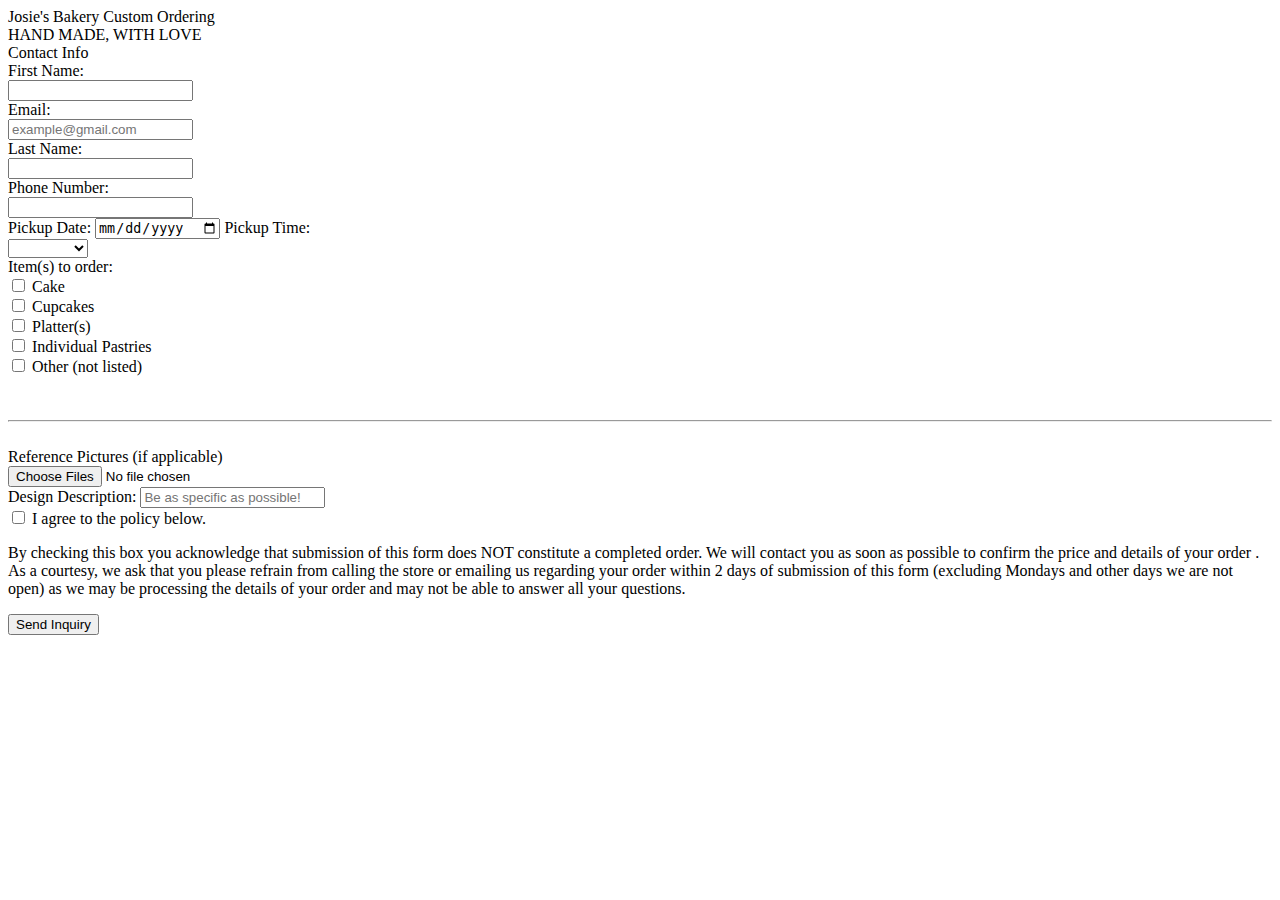
==== templates/index.html @ 962036ac "Add files via upload" ====
<!DOCTYPE html>

<html>

<header>
  <link rel="stylesheet" href="../static/form.css">
  <link rel="stylesheet" href="https://fonts.googleapis.com/css?family=Sacramento">
  <link rel="stylesheet" href="https://fonts.googleapis.com/css?family=Judson">
</header>

<body>

  <div class="title">Josie's Bakery Custom Ordering</div>
  <div class="subtitle">HAND MADE, WITH LOVE</div>

  <div class="bodyContainer">

    <div class="formColumn">
      <form action="/received" method="post">

        <div class="labelRow" id="contactInfoLabel">
          <div class="optionsLabel">Contact Info</div>
        </div>

        <!-- First Row == F&L Name, Email, Phone -->
        <div class="nameInputRow">
          <div class="childColumn" id="fNameColumn">
            <label class="inputLabel">First Name:</label><br>
            <input type="text" class="infoInput" id="firstName" name="firstName" value="" required><br>
            <label class="inputLabel">Email:</label><br>
            <input type="email" class="infoInput" id="emailLabel" name="emailInput" value=""
              placeholder="example@gmail.com" required>
          </div>

          <div class="childColumn" id="lNameColumn">
            <label class="inputLabel">Last Name:</label><br>
            <input type="text" class="infoInput" id="lastName" name="lastName" value="" required><br>
            <label class="inputLabel">Phone Number:</label><br>
            <input type="tel" class="infoInput" id="phoneInput" name="phoneInput" value="" required>
          </div>
        </div>


        <!-- Second Row == Pickup Date & Time & options selection -->
        <div class="date-itemsInputRow">

          <!-- Left Column -->
          <div class="childColumn" id="dateColumn">
            <label class="inputLabel">Pickup Date:</label>
            <input type="date" class="infoInput" id="dateInput" name="dateInput" value="" onChange="checkTimes()"
              required>

            <label class="inputLabel">Pickup Time:</label><br>
            <select type="select" class="infoInput" id="timeInput" value="" name="timeInput" required>
              <option value=""> </option>
              <option class="options" value="900am" id="900am" name="900am">9:00 AM</option>
              <option class="options" value="930am" id="930am" name="930am">9:30 AM</option>
              <option class="options" value="1000am" id="1000am" name="1000am">10:00 AM</option>
              <option class="options" value="1030am" id="1030am" name="1030am">10:30 AM</option>
              <option class="options" value="1100am" id="1100am" name="1100am">11:00 AM</option>
              <option class="options" value="1130am" id="1130am" name="1130am">11:30 AM</option>
              <option class="options" value="1200pm" id="1200pm" name="1200pm">12:00 PM</option>
              <option class="options" value="1230pm" id="1230pm" name="1230pm">12:30 PM</option>
              <option class="options" value="100pm" id="100pm" name="100pm">1:00 PM</option>
              <option class="options" value="130pm" id="130pm" name="130pm">1:30 PM</option>
              <option class="options" value="200pm" id="200pm" name="200pm">2:00 PM</option>
              <option class="options" value="230pm" id="230pm" name="230pm">2:30 PM</option>
              <option class="options" value="300pm" id="300pm" name="300pm">3:00 PM</option>
              <option class="options" value="330pm" id="330pm" name="330pm">3:30 PM</option>
              <option class="options" value="400pm" id="400pm" name="400pm">4:00 PM</option>
              <option class="options" value="430pm" id="430pm" name="430pm">4:30 PM</option>
              <option class="options" value="500pm" id="500pm" name="500pm">5:00 PM</option>
              <option class="options" value="530pm" id="530pm" name="530pm">5:30 PM</option>
              <option class="options" value="600pm" id="600pm" name="600pm">6:00 PM</option>
              <option class="options" value="630pm" id="630pm" name="630pm">6:30 PM</option>
              <option class="options" value="700pm" id="700pm" name="700pm">7:00 PM</option>
              <option class="options" value="730pm" id="730pm" name="730pm">7:30 PM</option>
            </select>

            <script type="text/javascript">

              // Code for restricting the date people can choose 
              // --> Doesn't allow booking within 3 days
              // --> Blocks out days in the past

              var today = new Date();
              var dd = today.getDate() + 4; //add 4 days so people can't place custom orders witin 3 days
              var mm = today.getMonth() + 1;
              var yyyy = today.getFullYear();

              // Checks that mm & dd are valid inputs to dateInput
              function mmddToString() {
                if (dd < 10) {dd = '0' + dd;}
                else {dd.toString();}
                if (mm < 10) {mm = '0' + mm;}
                else {mm.toString();}
              }

              mmddToString();

              // Make sure today + 4 is a valid day
              // --> Not "Sept 31st", "Feb 29th" etc . . .
              lom31 = ['01', '03', '05', '07', '10', '12'];
              lom30 = ['04', '06', '09', '11'];
              
              if ((lom31.includes(mm) && dd > 31) || (lom30.includes(mm) && dd > 30)) {

                // Convert mm and dd back to decimal (int)
                mm = parseInt(mm);
                dd = parseInt(dd);

                // Find how many days over
                diff = 30 - dd;

                // Check if mm + 1 is 13 (Jan) 
                // --> If yes: mm -> 0
                if ((mm + 1) == 13) {mm = 0;}
                // --> If no: mm -> mm + 1
                else {mm = mm + 1;}

                // Set the day to the correct day based on the difference & make diff positive
                dd = diff * -1;

                // Reset mm & dd to strings
                mmddToString();
              }

              // CHECK FOR FEBRUARY EDGE CASE !!!


              today = yyyy + '-' + mm + '-' + dd;
              document.getElementById("dateInput").setAttribute("min", today);

              // Function that updates the options for time based on the selected day of the week
              function checkTimes() {

                // Get the currently selected value of dayOfWeek
                var selectedDate = document.getElementById("dateInput").valueAsDate;
                var thisDate = new Date(selectedDate);
                var dow = thisDate.getDay();

                // Check if Monday is selected
                if (dow == 0) {
                  document.getElementById("dateInput").value = null;
                  alert("We are closed on Mondays :(")
                }
                // Lists of the off hours for each day/range of days 
                var tues_weds_thurs_off_hours = ['900am', '930am', '600pm', '630pm', '700pm', '730pm'];
                var fri_sat_off_hours = ['900am', '930am'];
                var sun_off_hours = ['500pm', '530pm', '600pm', '630pm', '700pm', '730pm'];

                // List of all the possible times 
                var timeOffPossibilities = ['900am', '930am', '1000am', '1030am', '1100am', '1130am', '1200pm', '1230pm', '100pm', '130pm', '200pm', '230pm', '300pm', '400pm', '430pm', '500pm', '530pm', '600pm', '630pm', '700pm', '730pm'];

                // Call the setDisabled function based on the currently selected day in dayOfWeek
                if (dow == 6) {setDisabled(sun_off_hours);}
                else if (dow >= 1 && dow < 4) {setDisabled(tues_weds_thurs_off_hours);}
                else if (dow >= 4 && dow <= 5) {setDisabled(fri_sat_off_hours);}


                // Takes in a list of times to be disabled 
                // --> Disables those times in the timeInput
                // --> Enables all other times in the timeInput 
                function setDisabled(dayOffHoursList) {
                  for (var i = 0; i < timeOffPossibilities.length; i++) {
                    thisTime = document.getElementById(timeOffPossibilities[i]);
                    if (dayOffHoursList.includes(timeOffPossibilities[i])) {
                      thisTime.disabled = true;
                    }
                    else {thisTime.disabled = false;}
                  }
                }
              }

              // Calls checkTimes the first time the script runs to initialize
              checkTimes();

            </script>
          </div>

          <!-- Right Column -->
          <div class="childColumn" id="itemsSelectionColumn">
            <label class="inputLabel" id="itemsToOrderLabel">Item(s) to order:</label><br>
            <!-- Cake option -->
            <input type="checkbox" class="typeOption" id="cakeOption" value="on" name="orderCake"
              onchange="updateOptions(0)">
            <label class="typeOptionLabel">Cake</label><br>
            <!-- Cupcake option -->
            <input type="checkbox" class="typeOption" id="cupcakeOption" value="on" name="orderCupcakes"
              onchange="updateOptions(1)">
            <label class="typeOptionLabel">Cupcakes</label><br>
            <!-- Platter option -->
            <input type="checkbox" class="typeOption" id="platterOption" value="on" name="orderPlatters"
              onchange="updateOptions(2)">
            <label class="typeOptionLabel">Platter(s)</label><br>
            <!-- Pastries option -->
            <input type="checkbox" class="typeOption" id="pastriesOption" value="on" name="orderPastries"
              onchange="updateOptions(3)">
            <label class="typeOptionLabel">Individual Pastries</label><br>
            <!-- Other option -->
            <input type="checkbox" class="typeOption" id="otherOption" value="on" name="orderOther"
              onchange="updateOptions(4)">
            <label class="typeOptionLabel">Other (not listed)</label><br><br>
          </div>

        </div>


        <!-- Cake Options -->
        <div class="labelRow" id="cakeLabelRow">
          <div class="optionsLabel" id="cakeOptionsLabel">Cake Options</div>
        </div>
        <div class="optionsRow" id="cakeOptionsRow">
          <!-- Break cake options row into two columns -->

          <!-- Left Column -->
          <div class="childColumn" name="cakeLeftColumn" id="cakeLeftColumn">
            <label class="inputLabel" id="cakeSizeLabel">Cake Size</label><br>
            <select class="typeSelect" id="cakeSize" value="" name="cakeSize">
              <option value=""> </option>
              <option class="options" value="6_inch" id="6_inch">6 inch</option>
              <option class="options" value="7_inch" id="7_inch">7 inch</option>
              <option class="options" value="8_inch" id="8_inch">8 inch</option>
              <option class="options" value="9_inch" id="9_inch">9 inch</option>
              <option class="options" value="10_inch" id="10_inch">10 inch</option>
              <option class="options" value="11_inch" id="11_inch">11 inch</option>
              <option class="options" value="12_inch" id="12_inch">12 inch</option>
              <option class="options" value="customSize" id="customSize">Other/Tiered</option>
              <option class="options" value="unsure" id="unsure">Unsure</option>
            </select><br>

            <label class="inputLabel" id="servingCountLabel">Number of Servings</label><br>
            <input type="number" class="infoInput" id="servingCount" name="servingCount" value=""><br>

            <label class="inputLabel" id="outsideBCFlavor">Outer Buttercream</label><br>
            <select class="typeSelect" id="outsideBCFlavor" name="bcOutside">
              <option value=""> </option>
              <option class="options" value="bcOVanilla" id="bcOVanilla">Vanilla</option>
              <option class="options" value="bcOChocolate" id="bcOChocolate">Chocolate</option>
              <option class="options" value="bcOCreamCheese" id="bcOCreamCheese">Cream Cheese</option>
              <option class="options" value="bcOStrawberry" id="bcOStrawberry">Strawberry</option>
              <option class="options" value="bcORaspberry" id="bcORaspberry">Raspberry</option>
              <option class="options" value="bcOLemon" id="bcOLemon">Lemon</option>
              <option class="options" value="bcOCoconut" id="bcOCoconut">Coconut</option>
              <option class="options" value="bcOAlmond" id="bcOAlmond">Almond</option>
              <option class="options" value="bcONutella" id="bcONutella">Nutella</option>
              <option class="options" value="bcOPeanutButter" id="bcOPeanutButter">Peanut Butter</option>
              <option class="options" value="bcOOreo" id="bcOOreo">Oreo</option>
              <option class="options" value="bcOCaramel" id="bcOCaramel">Caramel</option>
              <option class="options" value="bcOCaramelMacc" id="bcOCaramelMacc">Caramel Macchiato</option>
              <option class="options" value="bcOCookieButter" id="bcOCookieButter">Cookie Butter</option>
              <option class="options" value="bcOCannCC" id="bcOCannCC">Cannoli WITH Choc. Chips</option>
              <option class="options" value="bcOCannPL" id="bcOCannPL">Cannoli NO Choc. Chips</option>
              <option class="options" value="bcOFontant" id="bcOFondant">Fondant (Covered)</option>
              <option class="options" value="bcOOther" id="bcOOther">Other/Not Listed</option>
            </select>
          </div>

          <!-- Right Column -->
          <div class="childColumn" name="cakeRightColumn" id="cakeRightColumn">
            <label class="inputLabel" id="cakeFlavorLabel">Cake Flavor</label><br>
            <select class="typeSelect" id="cakeFlavor" name="ckFlavor">
              <option value=""> </option>
              <option class="options" value="ckWhite" id="ckWhite">White</option>
              <option class="options" value="ckYellow" id="ckYellow">Yellow</option>
              <option class="options" value="ckChocolate" id="ckChocolate">Chocolate</option>
              <option class="options" value="ckRedVelvet" id="ckRedVelvet">Red Velvet</option>
              <option class="options" value="ckFunfetti" id="ckFunfetti">Funfetti</option>
              <option class="options" value="ckCarrot" id="ckCarrot">Carrot</option>
              <option class="options" value="ckSpice" id="ckSpice">Spice</option>
              <option class="options" value="ckMarble" id="ckMarble">Marble</option>
            </select><br>

            <label class="inputLabel" id="bcFillingLabel">Filling Flavor</label><br>
            <select class="typeSelect" id="bcFilling" name="ckFilling">
              <option value=""> </option>
              <option class="options" value="bcFVanilla" id="bcFVanilla">Vanilla</option>
              <option class="options" value="bcFChocolate" id="bcFChocolate">Chocolate</option>
              <option class="options" value="bcFCreamCheese" id="bcFCreamCheese">Cream Cheese</option>
              <option class="options" value="bcFStrawberry" id="bcFStrawberry">Strawberry</option>
              <option class="options" value="bcFRaspberry" id="bcFRaspberry">Raspberry</option>
              <option class="options" value="bcFLemon" id="bcFLemon">Lemon</option>
              <option class="options" value="bcFCoconut" id="bcFCoconut">Coconut</option>
              <option class="options" value="bcFAlmond" id="bcFAlmond">Almond</option>
              <option class="options" value="bcFNutella" id="bcFNutella">Nutella</option>
              <option class="options" value="bcFPeanutButter" id="bcFPeanutButter">Peanut Butter</option>
              <option class="options" value="bcFOreo" id="bcFOreo">Oreo</option>
              <option class="options" value="bcFCaramel" id="bcFCaramel">Caramel</option>
              <option class="options" value="bcFCaramelMacc" id="bcFCaramelMacc">Caramel Macchiato</option>
              <option class="options" value="bcFCookieButter" id="bcFCookieButter">Cookie Butter</option>
              <option class="options" value="bcFCannCC" id="bcFCannCC">Cannoli WITH Choc. Chips</option>
              <option class="options" value="bcFCannPL" id="bcFCannPL">Cannoli NO Choc. Chips</option>
              <option class="options" value="bcFOther" id="bcFOther">Other/Not Listed</option>
            </select><br>

            <label class="inputLabel" id="messageInputLabel">Message (Writing)</label>
            <input type="text" class="infoInput" placeholder='"Happy Birthday John"' name="message" value="">
          </div>
        </div>


        <!-- Cupcake Options -->
        <div class="labelRow" id="cupcakeLabelRow">
          <div class="optionsLabel" id="cupcakeOptionsLabel">Cupcake Options</div>
        </div>
        <div class="optionsRow" id="cupcakeOptionsRow">

          <!-- Left Column -->
          <div class="childColumn" id="cupcakeLeftColumn">

            <!-- Cupcake flavor(s) selection -->
            <label class="inputLabel" id="cupcakeFlavorLabel">Cupcake Flavors [count]</label><br>

            <input type="number" class="ccTypeOption" value="" id="ccWhite" name="ccWhite">
            <label class="typeOptionLabel" id="ccWhiteLabel">White</label><br>

            <input type="number" class="ccTypeOption" value="" id="ccYellow" name="ccYellow">
            <label class="typeOptionLabel" id="ccYellowLabel">Yellow</label><br>

            <input type="number" class="ccTypeOption" value="" id="ccChocolate" name="ccChocolate">
            <label class="typeOptionLabel" id="ccChocolateLabel">Chocolate</label><br>

            <input type="number" class="ccTypeOption" value="" id="ccRedVelvet" name="ccRedVelvet">
            <label class="typeOptionLabel" id="ccRedVelvetLabel">Red Velvet</label><br>

            <input type="number" class="ccTypeOption" value="" id="ccFunfetti" name="ccFunfetti">
            <label class="typeOptionLabel" id="ccFunfettiLabel">Funfetti</label><br>

            <input type="number" class="ccTypeOption" value="" id="ccCarrot" name="ccCarrot">
            <label class="typeOptionLabel" id="ccCarrotLabel">Carrot</label><br>

            <input type="number" class="ccTypeOption" value="" id="ccSpice" name="ccSpice">
            <label class="typeOptionLabel" id="ccSpiceLabel">Spice</label><br>

          </div>

          <!-- Right Column -->
          <div class="childColumn" id="cupcakeRightColumn">

            <!-- Selection -->
            <label class="inputLabel" id="ccSelectionLabel">Type/Size:</label><br>

            <input type="number" class="ccTypeOption" id="ccMini" name="ccMini">
            <label class="typeOptionLabel" value="" id="ccWhiteLabel">Mini (pre-order only)</label><br>

            <input type="number" class="ccTypeOption" id="ccStandard" name="ccStardard">
            <label class="typeOptionLabel" value="" id="ccStandard">Standard</label><br>

            <label class="inputLabel" id="ccDescLabel">Buttercream Flavor(s)</label>
            <input type="text" class="infoInput" id="ccButtercreamDesc" placeholder='Ex. "6x vanilla & 6x chocolate"'
              name="ccButtercream">
          </div>
        </div>


        <!-- Platter Options -->
        <div class="labelRow" id="platterLabelRow">
          <label class="optionsLabel" id="platterOptionsLabel">Platter Options</label>
        </div>
        <div class="optionsRow" id="platterOptionsRow">
          <!-- Left Column -->
          <div class="childColumn" id="plattersLeftColumn">
            <label class="inputLabel" id="pastryPlattersLabel">Pastry Platters</label><br><br>
            <input type="number" value="" id="smPastryPlatterCount" class="platTypeOption" name="smPastryPlatter">
            <label class="typeOptionLabel" id="smPastryPlatterCountLabel">Small (~35 pieces)</label><br>
            <input type="number" value="" id="lgPastryPlatterCount" class="platTypeOption" name="largePastryPlatter">
            <label class="typeOptionLabel" id="smPastryPlatterCountLabel">Large (~50 pieces)</label>
          </div>
          <!-- Right Column -->
          <div class="childColumn" id="plattersRightColumn">
            <label class="inputLabel" id="pastryPlattersLabel">Cookie Platters</label><br><br>
            <input type="number" value="" id="smCookiePlatterCount" class="platTypeOption" name="smCookiePlatter">
            <label class="typeOptionLabel" id="smCookiePlatterCountLabel">Small (~35 pieces)</label><br>
            <input type="number" value="" id="lgCookiePlatterCount" class="platTypeOption" name="lgCookiePlatter">
            <label class="typeOptionLabel" id="smCookiePlatterCountLabel">Large (~50 pieces)</label>
          </div>
        </div>


        <!-- Pastry Options -->
        <div class="labelRow" id="pastriesLabelRow">
          <label class="optionsLabel" id="pastriesOptionsLabel">Pastry Options</label>
        </div>
        <div class="optionsRow" id="pastriesOptionsRow">
          <div class="childColumn" id="pastriesInputColumn">
            <label class="inputLabel" id="pastriesInputLabel">List the pastries you'd like:</label>
            <textarea id="pastriesInput" class="infoInput"
              placeholder='Ex. "24 chocolate chip cannolis, 12 plain cannolis"' name="pastries"></textarea>
          </div>
        </div>


        <!-- Other Options -->
        <div class="labelRow" id="otherLabelRow">
          <label class="optionsLabel" id="otherOptionsLabel">Other Options</label>
        </div>
        <div class="optionsRow" id="otherOptionsRow">
          <div class="childColumn" id="otherInputColumn">
            <label class="inputLabel" id="otherInputLabel">Please describe what you are looking for:</label>
            <textarea id="otherInput" class="infoInput" name="otherDescription"></textarea>
          </div>
        </div>


        <br>
        <hr class="divider">

        <!-- Image/Reference Input -->
        <div id="imageInputDiv">
          <br><label class="inputLabel" id="imgInputLabel">Reference Pictures (if applicable)</label><br>
          <input type="file" class="imageInput" name="referenceImages" multiple><br>

          <label class="inputLabel" id="designDescriptionLabel">Design Description:</label>
          <input type="textarea" class="infoInput" id="designeDescription" placeholder="Be as specific as possible!"
            name="designDescription">

        </div>

        <!-- Javascript for handling the showing/hiding of the labelRows and their respective optionsRows -->
        <script type="text/javascript">

          /* Function that shows or hides respective labelRows and optionRows based on which options are selected */
          function updateOptions(i) {
            options = ["cakeOption", "cupcakeOption", "platterOption", "pastriesOption", "otherOption"];
            rows = ["cakeOptionsRow", "cupcakeOptionsRow", "platterOptionsRow", "pastriesOptionsRow", "otherOptionsRow"]
            labelRows = ["cakeLabelRow", "cupcakeLabelRow", "platterLabelRow", "pastriesLabelRow", "otherLabelRow"]

            thisOption = document.getElementById(options[i]);
            thisRow = document.getElementById(rows[i]);
            thisLabelRow = document.getElementById(labelRows[i]);

            if (thisOption.checked) {thisRow.style.display = "flex"; thisLabelRow.style.display = "block"; thisOption.value = true;}
            else {thisRow.style.display = "none"; thisLabelRow.style.display = "none"; thisOption.value = false;}
          }

          /* Call updateOptions on first run to initialize */
          for (var i = 0; i < 5; i++)
            updateOptions(i);
        </script>


        <!-- Policy/Disclosure -->
        <div id="policyLabelDiv">
          <input type="checkbox" id="policyInput" class="typeOption" name="policyAgreement" required>
          <label for="policy" class="inputLabel" id="policyLabel">I agree to the policy below.</label><br>
        </div>

        <div id="policyContainer">
          <p id="policy">
            By checking this box you acknowledge that submission of this form does NOT constitute a completed order.
            We will contact you as soon as possible to confirm the price and details of your order .
            As a courtesy, we ask that you please refrain from calling the store or emailing us regarding your order
            within 2 days of submission of this form (excluding Mondays and other days we are not open) as we may be
            processing the details of your order and may not be able to answer all your questions.
          </p>
        </div>

        <input type="submit" id="submitButton" class="submitButton" value="Send Inquiry" onclick="onSubmit()">

      </form>

    </div>

  </div>

</body>

</html>
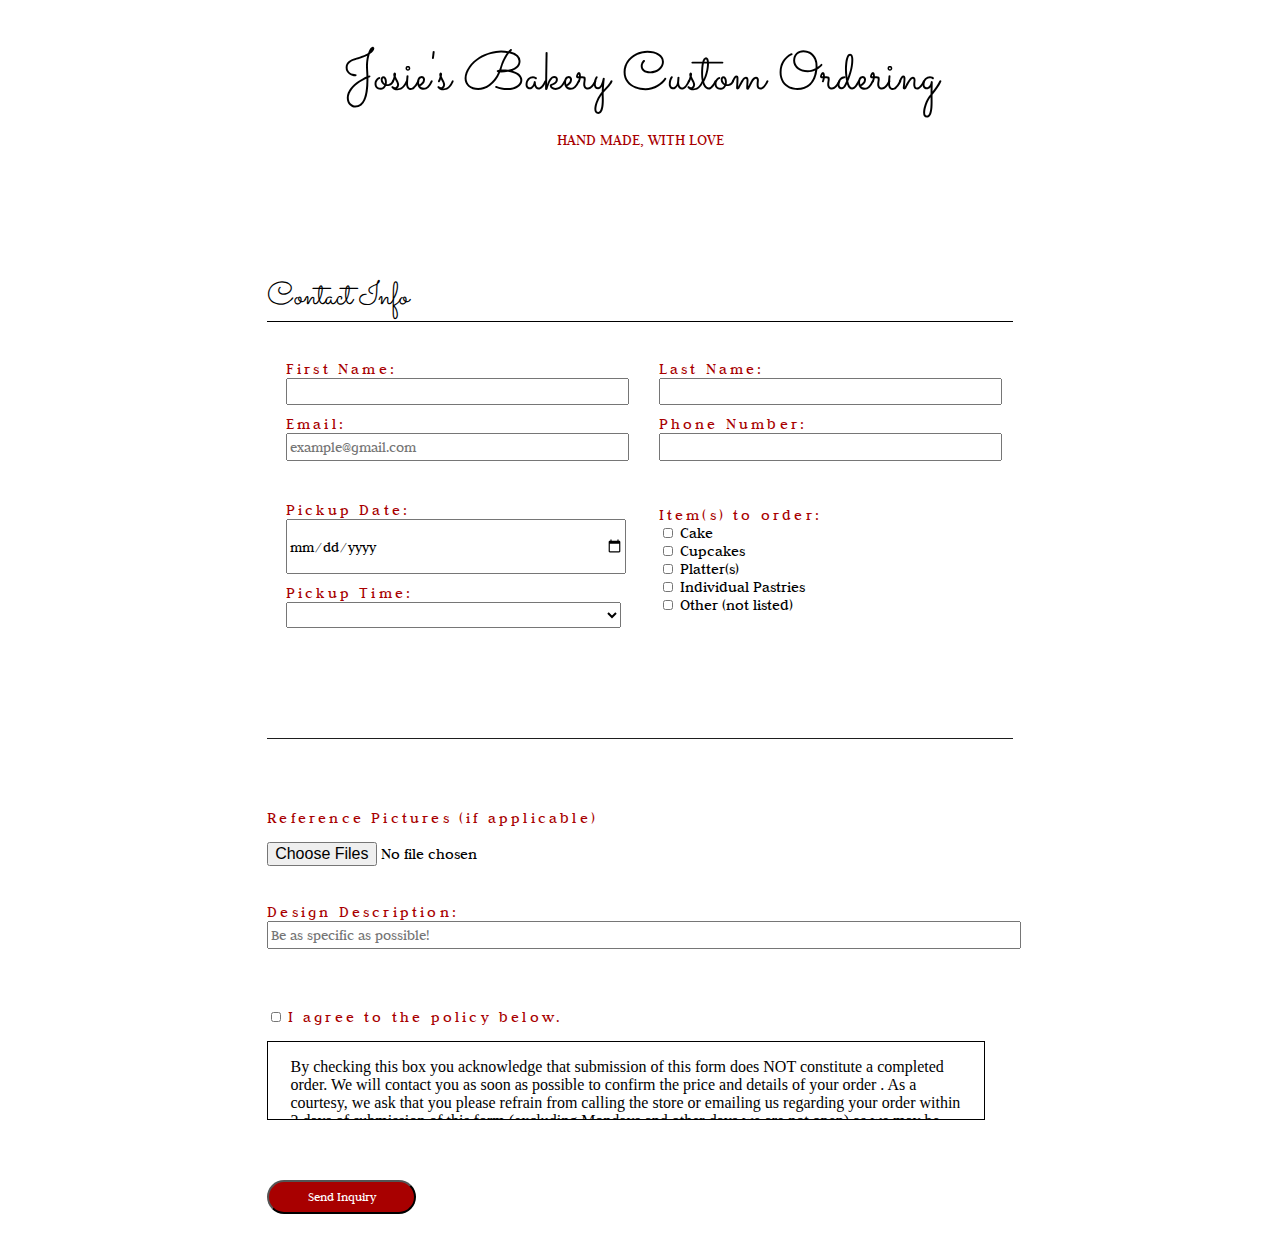
==== commit 86188b99: "Add files via upload" ====
--- a/templates/index.html
+++ b/templates/index.html
@@ -2,6 +2,9 @@
 
 <html>
 
+<head>
+  <meta charset="utf-8">
+</head>
 <header>
   <link rel="stylesheet" href="../static/form.css">
   <link rel="stylesheet" href="https://fonts.googleapis.com/css?family=Sacramento">
@@ -16,7 +19,7 @@
   <div class="bodyContainer">
 
     <div class="formColumn">
-      <form action="/received" method="post">
+      <form id="formID" name="formName" action="/received" method="post" enctype="multipart/form-data">
 
         <div class="labelRow" id="contactInfoLabel">
           <div class="optionsLabel">Contact Info</div>
@@ -98,11 +101,11 @@
 
               mmddToString();
 
+              lom31 = ['01', '03', '05', '07', '10', '12'];
+              lom30 = ['04', '06', '09', '11'];
+
               // Make sure today + 4 is a valid day
               // --> Not "Sept 31st", "Feb 29th" etc . . .
-              lom31 = ['01', '03', '05', '07', '10', '12'];
-              lom30 = ['04', '06', '09', '11'];
-              
               if ((lom31.includes(mm) && dd > 31) || (lom30.includes(mm) && dd > 30)) {
 
                 // Convert mm and dd back to decimal (int)
@@ -125,16 +128,19 @@
                 mmddToString();
               }
 
-              // CHECK FOR FEBRUARY EDGE CASE !!!
-
-
               today = yyyy + '-' + mm + '-' + dd;
               document.getElementById("dateInput").setAttribute("min", today);
 
+
               // Function that updates the options for time based on the selected day of the week
+              // IDEA *** get rid of the "day of week" field and somehow convert the input from the 
+              //          "dateInput" field to recognize the day of the week instead
+              // --> For now this will do
+
               function checkTimes() {
 
                 // Get the currently selected value of dayOfWeek
+
                 var selectedDate = document.getElementById("dateInput").valueAsDate;
                 var thisDate = new Date(selectedDate);
                 var dow = thisDate.getDay();
@@ -161,6 +167,7 @@
                 // Takes in a list of times to be disabled 
                 // --> Disables those times in the timeInput
                 // --> Enables all other times in the timeInput 
+
                 function setDisabled(dayOffHoursList) {
                   for (var i = 0; i < timeOffPossibilities.length; i++) {
                     thisTime = document.getElementById(timeOffPossibilities[i]);
@@ -205,7 +212,6 @@
 
         </div>
 
-
         <!-- Cake Options -->
         <div class="labelRow" id="cakeLabelRow">
           <div class="optionsLabel" id="cakeOptionsLabel">Cake Options</div>
@@ -401,18 +407,15 @@
           </div>
         </div>
 
-
         <br>
         <hr class="divider">
-
         <!-- Image/Reference Input -->
         <div id="imageInputDiv">
           <br><label class="inputLabel" id="imgInputLabel">Reference Pictures (if applicable)</label><br>
-          <input type="file" class="imageInput" name="referenceImages" multiple><br>
+          <input type="file" class="imageInput" id="imageInput" name="imgs"  accept="image/*" multiple><br>
 
           <label class="inputLabel" id="designDescriptionLabel">Design Description:</label>
-          <input type="textarea" class="infoInput" id="designeDescription" placeholder="Be as specific as possible!"
-            name="designDescription">
+          <input type="textarea" class="infoInput" id="designeDescription" placeholder="Be as specific as possible!" name="designDescription">
 
         </div>
 
@@ -439,11 +442,12 @@
         </script>
 
 
-        <!-- Policy/Disclosure -->
+        <!-- Disclosure -->
         <div id="policyLabelDiv">
           <input type="checkbox" id="policyInput" class="typeOption" name="policyAgreement" required>
           <label for="policy" class="inputLabel" id="policyLabel">I agree to the policy below.</label><br>
         </div>
+
 
         <div id="policyContainer">
           <p id="policy">
@@ -455,8 +459,7 @@
           </p>
         </div>
 
-        <input type="submit" id="submitButton" class="submitButton" value="Send Inquiry" onclick="onSubmit()">
-
+        <input type="submit" id="submitButton" name="submitButton" class="submitButton" value="Send Inquiry">
       </form>
 
     </div>
--- a/static/form.css
+++ b/static/form.css
@@ -0,0 +1,183 @@
+
+/* Josie's Bakery Custom Ordering */
+.title {
+    text-align: center;
+    font-size: 4.25vw;
+    font-family: "Sacramento", serif;
+    margin-top: 3%;
+}
+
+/* Hand Made, With Love */
+.subtitle {
+    text-align: center;
+    font-size: 1.25vw;
+    font-family: "Judson", Geneva, Tahoma, sans-serif;
+    padding-top: 1%;
+    color: #a80000;
+}
+
+.divider {
+    height: 0.05vw;
+    width: 100%;
+    border: none;
+    background-color: rgb(30, 30, 30);
+    margin-top: 7%;
+    margin-bottom: 7%;
+}
+
+/* Largest Container */
+.bodyContainer {
+    display: flex;
+    margin: auto;
+    padding-top: 1%;
+}
+
+/* Contains the main form */
+.formColumn {
+    width: 59%;
+    height: 50%;
+    margin: auto;
+    margin-top: 4%;
+    padding: 2%;
+}
+
+/* Formatting for all the rows that are direct children of the <form> */
+.nameInputRow, .date-itemsInputRow, .optionsRow {
+    display: flex;
+    margin-bottom: 4%;
+}
+
+/* Rows that contain the section labels (Cake Options, Cupcake Options, etc ...) */
+.labelRow {
+    margin-top: 5%;
+    padding-top: 0%;
+    margin-bottom: 5%;
+    font-size: 2.5vw;
+    font-family: "Sacramento", serif; 
+    text-align: left;
+    border-bottom: 1px solid black;
+}
+
+/* Formatting for columns that are children to a given row, grandchildren to <form> */
+.childColumn {
+    width: 45%;
+    margin: auto; 
+    height: auto;
+}
+
+#pastriesInputColumn, #otherInputColumn {
+    width: 90%;
+}
+
+#ccStandard, #ccButtercreamDesc {
+    margin-bottom: 15%;
+}
+
+/* Input & Input Label Formatting */
+.inputLabel {
+    flex-direction: column;
+    font-family: 'Judson', Geneva, Tahoma, sans-serif;
+    width: 100%;
+    margin: auto;
+    margin-bottom: 1%;
+    color: #a80000;
+    font-size: 1.25vw;
+    letter-spacing: 0.2rem;
+}
+
+/* Formatting for all the input fields */
+.infoInput, .imageInput, .dayOfWeek, .typeSelect {
+    font-size: 1.2vw;
+    flex-direction: column;
+    font-family:'Judson', Times, serif;
+    width: 100%;
+    height: 1.7vw;
+    margin: auto;
+    margin-bottom: 3%;
+}
+
+#designDescription, #pastriesInput {
+    margin-top: 2%;
+    padding-top: 2%;
+}
+
+.imageInput {
+    height: auto;
+    width: 20vw;
+    padding-top: 2%;
+    padding-bottom: 2%;
+    font-size: 16px;
+}
+
+#timeInput {
+    height: 2vw;
+    font-size: 1.25vw;
+}
+
+#dateInput {
+    height: 4vw;
+}
+
+/* Formatting for the checkboxes (typeOption & typeOptionLabel) */
+.typeOption {
+    height: 0.8vw;
+    width: 0.8vw;
+}
+
+.ccTypeOption, .platTypeOption {
+    height: 1.2vw;
+    width: 2.2vw;
+    margin-top: 2%;
+}
+
+.typeOptionLabel {
+    font-size: 1.25vw;
+    font-family: "Judson", serif;
+}
+
+.submitButton {
+    background-color: #a80000;
+    color: white;
+    border-color: black;
+    border-radius: 20px;
+    border-width: 2px;
+    font-size: 1vw;
+    padding: 1%;
+    font-family: "Judson", serif;
+    width: 20%;
+    height: auto;
+}
+
+#policyLabelDiv {
+    font-size: 1vw;
+    letter-spacing: normal;
+    margin-top: 5%;
+}
+
+#policyContainer {
+    font-size: 12;
+    overflow-y: auto;
+    height: 6vw;
+    width: 90%;
+    padding-left: 3%;
+    padding-right: 3%;
+    margin-top: 2%;
+    margin-bottom: 8%;
+    border: 1px solid #000000;
+}
+
+#designDescription {
+    margin-bottom: 50%;
+}
+
+/* Third (right) column */
+.column3 {
+    background-color: rgb(72, 248, 233);
+    width: 20%;
+    height: 50%;
+    font-family: Verdana, Geneva, Tahoma, sans-serif;
+    font-size: 1vw;
+    margin: auto;
+    margin-top: 5%;
+    margin-right: 3%;
+}
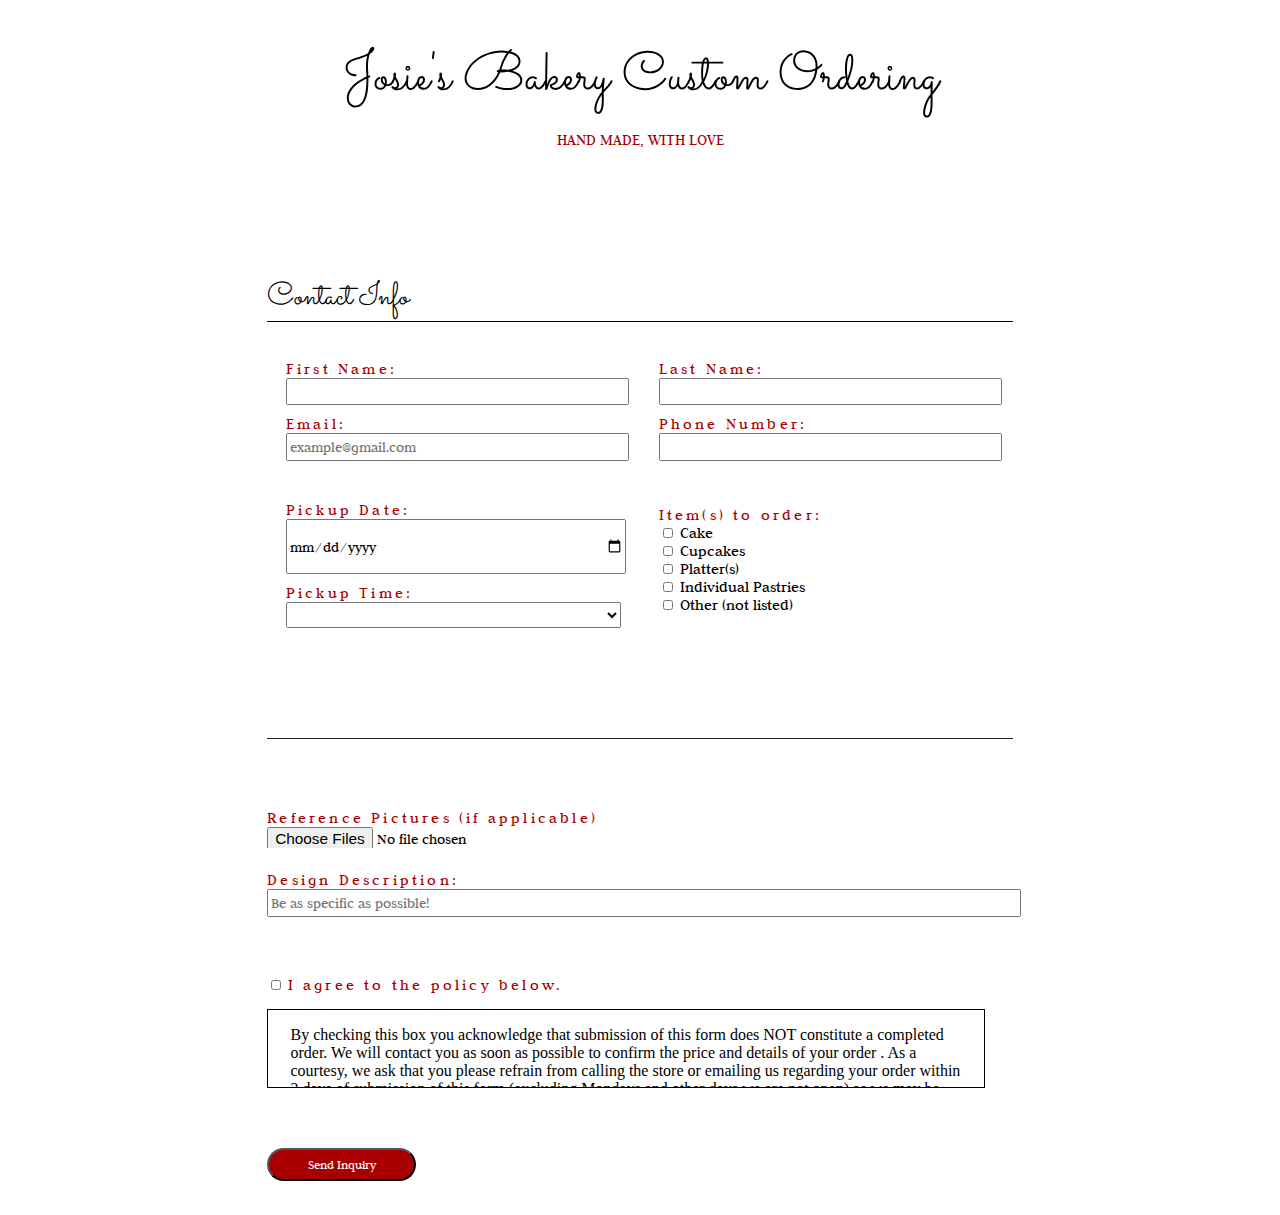
==== commit 29ce8a40: "Add files via upload" ====
--- a/templates/index.html
+++ b/templates/index.html
@@ -29,17 +29,17 @@
         <div class="nameInputRow">
           <div class="childColumn" id="fNameColumn">
             <label class="inputLabel">First Name:</label><br>
-            <input type="text" class="infoInput" id="firstName" name="firstName" value="" required><br>
+            <input type="text" class="infoInput" id="firstName" name="First Name" value="" required><br>
             <label class="inputLabel">Email:</label><br>
-            <input type="email" class="infoInput" id="emailLabel" name="emailInput" value=""
+            <input type="email" class="infoInput" id="emailLabel" name="Email" value=""
               placeholder="example@gmail.com" required>
           </div>
 
           <div class="childColumn" id="lNameColumn">
             <label class="inputLabel">Last Name:</label><br>
-            <input type="text" class="infoInput" id="lastName" name="lastName" value="" required><br>
+            <input type="text" class="infoInput" id="lastName" name="Last Name" value="" required><br>
             <label class="inputLabel">Phone Number:</label><br>
-            <input type="tel" class="infoInput" id="phoneInput" name="phoneInput" value="" required>
+            <input type="tel" class="infoInput" id="phoneInput" name="Phone Number" value="" required>
           </div>
         </div>
 
@@ -50,11 +50,11 @@
           <!-- Left Column -->
           <div class="childColumn" id="dateColumn">
             <label class="inputLabel">Pickup Date:</label>
-            <input type="date" class="infoInput" id="dateInput" name="dateInput" value="" onChange="checkTimes()"
+            <input type="date" class="infoInput" id="dateInput" name="Date" value="" onChange="checkTimes()"
               required>
 
             <label class="inputLabel">Pickup Time:</label><br>
-            <select type="select" class="infoInput" id="timeInput" value="" name="timeInput" required>
+            <select type="select" class="infoInput" id="timeInput" value="" name="Time" required>
               <option value=""> </option>
               <option class="options" value="900am" id="900am" name="900am">9:00 AM</option>
               <option class="options" value="930am" id="930am" name="930am">9:30 AM</option>
@@ -189,23 +189,23 @@
           <div class="childColumn" id="itemsSelectionColumn">
             <label class="inputLabel" id="itemsToOrderLabel">Item(s) to order:</label><br>
             <!-- Cake option -->
-            <input type="checkbox" class="typeOption" id="cakeOption" value="on" name="orderCake"
+            <input type="checkbox" class="typeOption" id="cakeOption" value="on" name="Cake Order"
               onchange="updateOptions(0)">
             <label class="typeOptionLabel">Cake</label><br>
             <!-- Cupcake option -->
-            <input type="checkbox" class="typeOption" id="cupcakeOption" value="on" name="orderCupcakes"
+            <input type="checkbox" class="typeOption" id="cupcakeOption" value="on" name="Cupcake Order"
               onchange="updateOptions(1)">
             <label class="typeOptionLabel">Cupcakes</label><br>
             <!-- Platter option -->
-            <input type="checkbox" class="typeOption" id="platterOption" value="on" name="orderPlatters"
+            <input type="checkbox" class="typeOption" id="platterOption" value="on" name="Platter Order"
               onchange="updateOptions(2)">
             <label class="typeOptionLabel">Platter(s)</label><br>
             <!-- Pastries option -->
-            <input type="checkbox" class="typeOption" id="pastriesOption" value="on" name="orderPastries"
+            <input type="checkbox" class="typeOption" id="pastriesOption" value="on" name="Pastries Order"
               onchange="updateOptions(3)">
             <label class="typeOptionLabel">Individual Pastries</label><br>
             <!-- Other option -->
-            <input type="checkbox" class="typeOption" id="otherOption" value="on" name="orderOther"
+            <input type="checkbox" class="typeOption" id="otherOption" value="on" name="Other Order"
               onchange="updateOptions(4)">
             <label class="typeOptionLabel">Other (not listed)</label><br><br>
           </div>
@@ -222,85 +222,85 @@
           <!-- Left Column -->
           <div class="childColumn" name="cakeLeftColumn" id="cakeLeftColumn">
             <label class="inputLabel" id="cakeSizeLabel">Cake Size</label><br>
-            <select class="typeSelect" id="cakeSize" value="" name="cakeSize">
+            <select class="typeSelect" id="cakeSize" value="" name="Cake Size">
               <option value=""> </option>
-              <option class="options" value="6_inch" id="6_inch">6 inch</option>
-              <option class="options" value="7_inch" id="7_inch">7 inch</option>
-              <option class="options" value="8_inch" id="8_inch">8 inch</option>
-              <option class="options" value="9_inch" id="9_inch">9 inch</option>
-              <option class="options" value="10_inch" id="10_inch">10 inch</option>
-              <option class="options" value="11_inch" id="11_inch">11 inch</option>
-              <option class="options" value="12_inch" id="12_inch">12 inch</option>
+              <option class="options" value="6 inch" id="6_inch">6 inch</option>
+              <option class="options" value="7 inch" id="7_inch">7 inch</option>
+              <option class="options" value="8 inch" id="8_inch">8 inch</option>
+              <option class="options" value="9 inch" id="9_inch">9 inch</option>
+              <option class="options" value="10 inch" id="10_inch">10 inch</option>
+              <option class="options" value="11 inch" id="11_inch">11 inch</option>
+              <option class="options" value="12 inch" id="12_inch">12 inch</option>
               <option class="options" value="customSize" id="customSize">Other/Tiered</option>
               <option class="options" value="unsure" id="unsure">Unsure</option>
             </select><br>
 
             <label class="inputLabel" id="servingCountLabel">Number of Servings</label><br>
-            <input type="number" class="infoInput" id="servingCount" name="servingCount" value=""><br>
+            <input type="number" class="infoInput" id="servingCount" name="Serving Count" value=""><br>
 
             <label class="inputLabel" id="outsideBCFlavor">Outer Buttercream</label><br>
-            <select class="typeSelect" id="outsideBCFlavor" name="bcOutside">
+            <select class="typeSelect" id="outsideBCFlavor" name="Outside Buttercream">
               <option value=""> </option>
-              <option class="options" value="bcOVanilla" id="bcOVanilla">Vanilla</option>
-              <option class="options" value="bcOChocolate" id="bcOChocolate">Chocolate</option>
-              <option class="options" value="bcOCreamCheese" id="bcOCreamCheese">Cream Cheese</option>
-              <option class="options" value="bcOStrawberry" id="bcOStrawberry">Strawberry</option>
-              <option class="options" value="bcORaspberry" id="bcORaspberry">Raspberry</option>
-              <option class="options" value="bcOLemon" id="bcOLemon">Lemon</option>
-              <option class="options" value="bcOCoconut" id="bcOCoconut">Coconut</option>
-              <option class="options" value="bcOAlmond" id="bcOAlmond">Almond</option>
-              <option class="options" value="bcONutella" id="bcONutella">Nutella</option>
-              <option class="options" value="bcOPeanutButter" id="bcOPeanutButter">Peanut Butter</option>
-              <option class="options" value="bcOOreo" id="bcOOreo">Oreo</option>
-              <option class="options" value="bcOCaramel" id="bcOCaramel">Caramel</option>
-              <option class="options" value="bcOCaramelMacc" id="bcOCaramelMacc">Caramel Macchiato</option>
-              <option class="options" value="bcOCookieButter" id="bcOCookieButter">Cookie Butter</option>
-              <option class="options" value="bcOCannCC" id="bcOCannCC">Cannoli WITH Choc. Chips</option>
-              <option class="options" value="bcOCannPL" id="bcOCannPL">Cannoli NO Choc. Chips</option>
-              <option class="options" value="bcOFontant" id="bcOFondant">Fondant (Covered)</option>
-              <option class="options" value="bcOOther" id="bcOOther">Other/Not Listed</option>
+              <option class="options" value="Vanilla" id="bcOVanilla">Vanilla</option>
+              <option class="options" value="Chocolate" id="bcOChocolate">Chocolate</option>
+              <option class="options" value="Cream Cheese" id="bcOCreamCheese">Cream Cheese</option>
+              <option class="options" value="Strawberry" id="bcOStrawberry">Strawberry</option>
+              <option class="options" value="Raspberry" id="bcORaspberry">Raspberry</option>
+              <option class="options" value="Lemon" id="bcOLemon">Lemon</option>
+              <option class="options" value="Coconut" id="bcOCoconut">Coconut</option>
+              <option class="options" value="Almond" id="bcOAlmond">Almond</option>
+              <option class="options" value="Nutella" id="bcONutella">Nutella</option>
+              <option class="options" value="Peanut Butter" id="bcOPeanutButter">Peanut Butter</option>
+              <option class="options" value="Oreo" id="bcOOreo">Oreo</option>
+              <option class="options" value="Caramel" id="bcOCaramel">Caramel</option>
+              <option class="options" value="Caramel Macchiato" id="bcOCaramelMacc">Caramel Macchiato</option>
+              <option class="options" value="Cookie Butter" id="bcOCookieButter">Cookie Butter</option>
+              <option class="options" value="Cannoli with chips" id="bcOCannCC">Cannoli WITH Choc. Chips</option>
+              <option class="options" value="Cannoli no chips" id="bcOCannPL">Cannoli NO Choc. Chips</option>
+              <option class="options" value="Fondant" id="bcOFondant">Fondant (Covered)</option>
+              <option class="options" value="Other" id="bcOOther">Other/Not Listed</option>
             </select>
           </div>
 
           <!-- Right Column -->
           <div class="childColumn" name="cakeRightColumn" id="cakeRightColumn">
             <label class="inputLabel" id="cakeFlavorLabel">Cake Flavor</label><br>
-            <select class="typeSelect" id="cakeFlavor" name="ckFlavor">
+            <select class="typeSelect" id="cakeFlavor" name="Cake Flavor">
               <option value=""> </option>
-              <option class="options" value="ckWhite" id="ckWhite">White</option>
-              <option class="options" value="ckYellow" id="ckYellow">Yellow</option>
-              <option class="options" value="ckChocolate" id="ckChocolate">Chocolate</option>
-              <option class="options" value="ckRedVelvet" id="ckRedVelvet">Red Velvet</option>
-              <option class="options" value="ckFunfetti" id="ckFunfetti">Funfetti</option>
-              <option class="options" value="ckCarrot" id="ckCarrot">Carrot</option>
-              <option class="options" value="ckSpice" id="ckSpice">Spice</option>
-              <option class="options" value="ckMarble" id="ckMarble">Marble</option>
+              <option class="options" value="White" id="ckWhite">White</option>
+              <option class="options" value="Yellow" id="ckYellow">Yellow</option>
+              <option class="options" value="Chocolate" id="ckChocolate">Chocolate</option>
+              <option class="options" value="Red Velvet" id="ckRedVelvet">Red Velvet</option>
+              <option class="options" value="Funfetti" id="ckFunfetti">Funfetti</option>
+              <option class="options" value="Carrot" id="ckCarrot">Carrot</option>
+              <option class="options" value="Spice" id="ckSpice">Spice</option>
+              <option class="options" value="Marble" id="ckMarble">Marble</option>
             </select><br>
 
             <label class="inputLabel" id="bcFillingLabel">Filling Flavor</label><br>
-            <select class="typeSelect" id="bcFilling" name="ckFilling">
+            <select class="typeSelect" id="bcFilling" name="Buttercream Filling">
               <option value=""> </option>
-              <option class="options" value="bcFVanilla" id="bcFVanilla">Vanilla</option>
-              <option class="options" value="bcFChocolate" id="bcFChocolate">Chocolate</option>
-              <option class="options" value="bcFCreamCheese" id="bcFCreamCheese">Cream Cheese</option>
-              <option class="options" value="bcFStrawberry" id="bcFStrawberry">Strawberry</option>
-              <option class="options" value="bcFRaspberry" id="bcFRaspberry">Raspberry</option>
-              <option class="options" value="bcFLemon" id="bcFLemon">Lemon</option>
-              <option class="options" value="bcFCoconut" id="bcFCoconut">Coconut</option>
-              <option class="options" value="bcFAlmond" id="bcFAlmond">Almond</option>
-              <option class="options" value="bcFNutella" id="bcFNutella">Nutella</option>
-              <option class="options" value="bcFPeanutButter" id="bcFPeanutButter">Peanut Butter</option>
-              <option class="options" value="bcFOreo" id="bcFOreo">Oreo</option>
-              <option class="options" value="bcFCaramel" id="bcFCaramel">Caramel</option>
-              <option class="options" value="bcFCaramelMacc" id="bcFCaramelMacc">Caramel Macchiato</option>
-              <option class="options" value="bcFCookieButter" id="bcFCookieButter">Cookie Butter</option>
-              <option class="options" value="bcFCannCC" id="bcFCannCC">Cannoli WITH Choc. Chips</option>
-              <option class="options" value="bcFCannPL" id="bcFCannPL">Cannoli NO Choc. Chips</option>
-              <option class="options" value="bcFOther" id="bcFOther">Other/Not Listed</option>
+              <option class="options" value="Vanilla" id="bcFVanilla">Vanilla</option>
+              <option class="options" value="Chocolate" id="bcFChocolate">Chocolate</option>
+              <option class="options" value="Cream Cheese" id="bcFCreamCheese">Cream Cheese</option>
+              <option class="options" value="Strawberry" id="bcFStrawberry">Strawberry</option>
+              <option class="options" value="Raspberry" id="bcFRaspberry">Raspberry</option>
+              <option class="options" value="Lemon" id="bcFLemon">Lemon</option>
+              <option class="options" value="Coconut" id="bcFCoconut">Coconut</option>
+              <option class="options" value="Almond" id="bcFAlmond">Almond</option>
+              <option class="options" value="Nutella" id="bcFNutella">Nutella</option>
+              <option class="options" value="Peanut Butter" id="bcFPeanutButter">Peanut Butter</option>
+              <option class="options" value="Oreo" id="bcFOreo">Oreo</option>
+              <option class="options" value="Caramel" id="bcFCaramel">Caramel</option>
+              <option class="options" value="Caramel Macchiato" id="bcFCaramelMacc">Caramel Macchiato</option>
+              <option class="options" value="Cookie Butter" id="bcFCookieButter">Cookie Butter</option>
+              <option class="options" value="Cannoli with chips" id="bcFCannCC">Cannoli WITH Choc. Chips</option>
+              <option class="options" value="Cannoli no chips" id="bcFCannPL">Cannoli NO Choc. Chips</option>
+              <option class="options" value="Other" id="bcFOther">Other/Not Listed</option>
             </select><br>
 
             <label class="inputLabel" id="messageInputLabel">Message (Writing)</label>
-            <input type="text" class="infoInput" placeholder='"Happy Birthday John"' name="message" value="">
+            <input type="text" class="infoInput" placeholder='"Happy Birthday John"' name="Message" value="">
           </div>
         </div>
 
@@ -317,25 +317,25 @@
             <!-- Cupcake flavor(s) selection -->
             <label class="inputLabel" id="cupcakeFlavorLabel">Cupcake Flavors [count]</label><br>
 
-            <input type="number" class="ccTypeOption" value="" id="ccWhite" name="ccWhite">
+            <input type="number" class="ccTypeOption" value="" id="ccWhite" name="White Cupcakes">
             <label class="typeOptionLabel" id="ccWhiteLabel">White</label><br>
 
-            <input type="number" class="ccTypeOption" value="" id="ccYellow" name="ccYellow">
+            <input type="number" class="ccTypeOption" value="" id="ccYellow" name="Yellow Cupcakes">
             <label class="typeOptionLabel" id="ccYellowLabel">Yellow</label><br>
 
-            <input type="number" class="ccTypeOption" value="" id="ccChocolate" name="ccChocolate">
+            <input type="number" class="ccTypeOption" value="" id="ccChocolate" name="Chocolate Cupcakes">
             <label class="typeOptionLabel" id="ccChocolateLabel">Chocolate</label><br>
 
-            <input type="number" class="ccTypeOption" value="" id="ccRedVelvet" name="ccRedVelvet">
+            <input type="number" class="ccTypeOption" value="" id="ccRedVelvet" name="RV Cupcakes">
             <label class="typeOptionLabel" id="ccRedVelvetLabel">Red Velvet</label><br>
 
-            <input type="number" class="ccTypeOption" value="" id="ccFunfetti" name="ccFunfetti">
+            <input type="number" class="ccTypeOption" value="" id="ccFunfetti" name="Funfetti Cupcakes">
             <label class="typeOptionLabel" id="ccFunfettiLabel">Funfetti</label><br>
 
-            <input type="number" class="ccTypeOption" value="" id="ccCarrot" name="ccCarrot">
+            <input type="number" class="ccTypeOption" value="" id="ccCarrot" name="Carrot Cupcakes">
             <label class="typeOptionLabel" id="ccCarrotLabel">Carrot</label><br>
 
-            <input type="number" class="ccTypeOption" value="" id="ccSpice" name="ccSpice">
+            <input type="number" class="ccTypeOption" value="" id="ccSpice" name="Spice Cupcakes">
             <label class="typeOptionLabel" id="ccSpiceLabel">Spice</label><br>
 
           </div>
@@ -346,15 +346,15 @@
             <!-- Selection -->
             <label class="inputLabel" id="ccSelectionLabel">Type/Size:</label><br>
 
-            <input type="number" class="ccTypeOption" id="ccMini" name="ccMini">
+            <input type="number" class="ccTypeOption" id="ccMini" name="Mini Cupcakes">
             <label class="typeOptionLabel" value="" id="ccWhiteLabel">Mini (pre-order only)</label><br>
 
-            <input type="number" class="ccTypeOption" id="ccStandard" name="ccStardard">
-            <label class="typeOptionLabel" value="" id="ccStandard">Standard</label><br>
+            <input type="number" class="ccTypeOption" id="ccStandard" name="Standard Cupcakes">
+            <label class="typeOptionLabel" value="" id="ccStandardLabel">Standard</label><br>
 
             <label class="inputLabel" id="ccDescLabel">Buttercream Flavor(s)</label>
             <input type="text" class="infoInput" id="ccButtercreamDesc" placeholder='Ex. "6x vanilla & 6x chocolate"'
-              name="ccButtercream">
+              name="Cupcake Buttercream ">
           </div>
         </div>
 
@@ -367,17 +367,17 @@
           <!-- Left Column -->
           <div class="childColumn" id="plattersLeftColumn">
             <label class="inputLabel" id="pastryPlattersLabel">Pastry Platters</label><br><br>
-            <input type="number" value="" id="smPastryPlatterCount" class="platTypeOption" name="smPastryPlatter">
+            <input type="number" value="" id="smPastryPlatterCount" class="platTypeOption" name="Sm. Pastry Platter">
             <label class="typeOptionLabel" id="smPastryPlatterCountLabel">Small (~35 pieces)</label><br>
-            <input type="number" value="" id="lgPastryPlatterCount" class="platTypeOption" name="largePastryPlatter">
+            <input type="number" value="" id="lgPastryPlatterCount" class="platTypeOption" name="Lg. Pastry Platter">
             <label class="typeOptionLabel" id="smPastryPlatterCountLabel">Large (~50 pieces)</label>
           </div>
           <!-- Right Column -->
           <div class="childColumn" id="plattersRightColumn">
             <label class="inputLabel" id="pastryPlattersLabel">Cookie Platters</label><br><br>
-            <input type="number" value="" id="smCookiePlatterCount" class="platTypeOption" name="smCookiePlatter">
+            <input type="number" value="" id="smCookiePlatterCount" class="platTypeOption" name="Sm. Cookie Platter">
             <label class="typeOptionLabel" id="smCookiePlatterCountLabel">Small (~35 pieces)</label><br>
-            <input type="number" value="" id="lgCookiePlatterCount" class="platTypeOption" name="lgCookiePlatter">
+            <input type="number" value="" id="lgCookiePlatterCount" class="platTypeOption" name="Lg. Cookie Platter">
             <label class="typeOptionLabel" id="smCookiePlatterCountLabel">Large (~50 pieces)</label>
           </div>
         </div>
@@ -391,19 +391,19 @@
           <div class="childColumn" id="pastriesInputColumn">
             <label class="inputLabel" id="pastriesInputLabel">List the pastries you'd like:</label>
             <textarea id="pastriesInput" class="infoInput"
-              placeholder='Ex. "24 chocolate chip cannolis, 12 plain cannolis"' name="pastries"></textarea>
+              placeholder='Ex. "24 chocolate chip cannolis, 12 plain cannolis"' name="Pastries"></textarea>
           </div>
         </div>
 
 
         <!-- Other Options -->
         <div class="labelRow" id="otherLabelRow">
-          <label class="optionsLabel" id="otherOptionsLabel">Other Options</label>
+          <label class="optionsLabel" id="Other Options">Other Options</label>
         </div>
         <div class="optionsRow" id="otherOptionsRow">
           <div class="childColumn" id="otherInputColumn">
             <label class="inputLabel" id="otherInputLabel">Please describe what you are looking for:</label>
-            <textarea id="otherInput" class="infoInput" name="otherDescription"></textarea>
+            <textarea id="otherInput" class="infoInput" name="Other Description"></textarea>
           </div>
         </div>
 
@@ -412,10 +412,10 @@
         <!-- Image/Reference Input -->
         <div id="imageInputDiv">
           <br><label class="inputLabel" id="imgInputLabel">Reference Pictures (if applicable)</label><br>
-          <input type="file" class="imageInput" id="imageInput" name="imgs"  accept="image/*" multiple><br>
+          <input type="file" class="imageInput" id="imageInput" name="Images"  accept="image/*" multiple><br>
 
           <label class="inputLabel" id="designDescriptionLabel">Design Description:</label>
-          <input type="textarea" class="infoInput" id="designeDescription" placeholder="Be as specific as possible!" name="designDescription">
+          <input type="textarea" class="infoInput" id="designeDescription" placeholder="Be as specific as possible!" name="Design Description">
 
         </div>
 
@@ -444,7 +444,7 @@
 
         <!-- Disclosure -->
         <div id="policyLabelDiv">
-          <input type="checkbox" id="policyInput" class="typeOption" name="policyAgreement" required>
+          <input type="checkbox" id="policyInput" class="typeOption" name="Policy Agreement" required>
           <label for="policy" class="inputLabel" id="policyLabel">I agree to the policy below.</label><br>
         </div>
 
@@ -459,13 +459,18 @@
           </p>
         </div>
 
-        <input type="submit" id="submitButton" name="submitButton" class="submitButton" value="Send Inquiry">
+        <input type="submit" id="submitButton" class="submitButton" value="Send Inquiry">
       </form>
 
     </div>
 
   </div>
 
+  <div>
+    <form id="loginForm" name="loginForm" action="/employee-login" method="post" hidden>
+      <input type="submit" value="Employee Login" name="submitButton">
+    </form>
+  </div>
 </body>
 
 </html>--- a/static/form.css
+++ b/static/form.css
@@ -101,7 +101,7 @@
     padding-top: 2%;
 }
 
-.imageInput {
+#imageInputID {
     height: auto;
     width: 20vw;
     padding-top: 2%;
